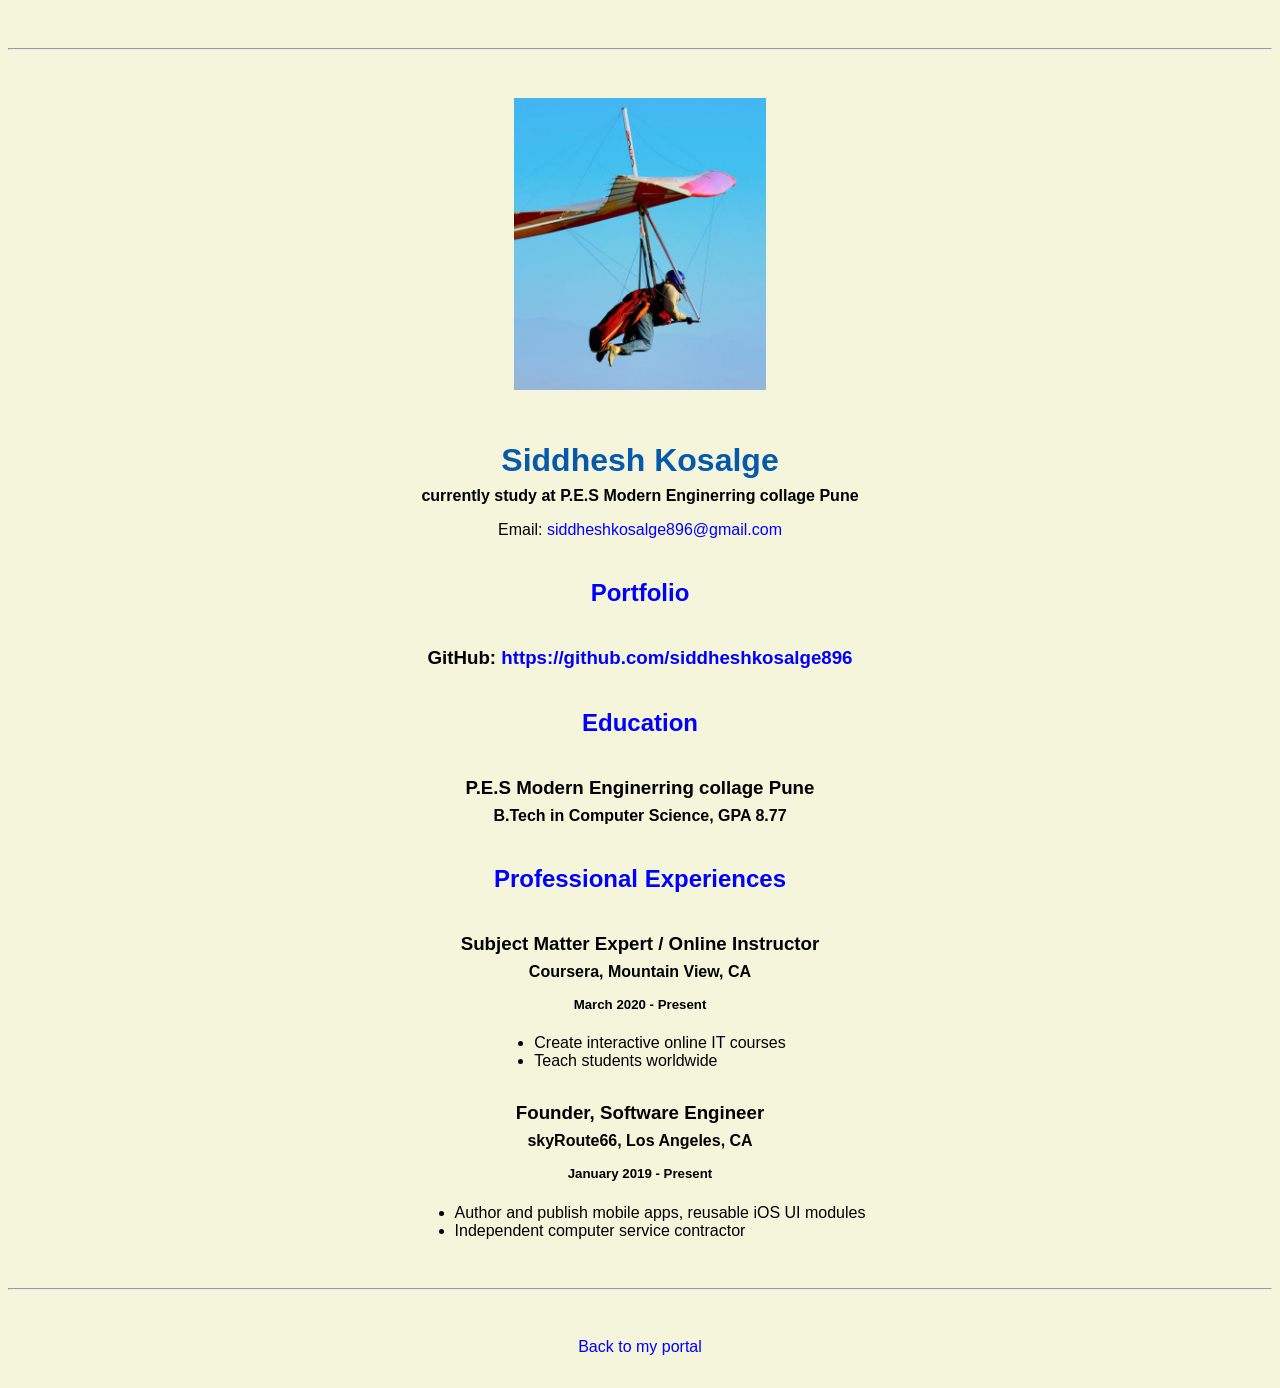
==== resume.html @ 6f418e4e "Update resume.html" ====
<!doctype html>

<!-- this is a comment for human! -->

<html lang="en">

  <header>
    <title>Siddhesh Kosalge Resume</title>
    <link rel="stylesheet" href="./master.css">
    <link rel ="Favicon.ico" href="favicon.ico" type="image/x-icon">
    <link rel ="shortcut" href="favicon.ico" type="image/x-icon">
    <meta name="viewport" content="width-device-width , inital-scale=1 , shrink-to-fit=no">
    <meta name="name" content="Siddhesh Kosalge Portfolio">
    <meta name="robots" content="noindex ,nofollow">
  </header>

  <body>
    <hr>

    <img src="images/headshot.jpg" alt="Harrison Kong's headshot" width="20%">

    <h1>Siddhesh Kosalge </h1>
    <h4>currently study at P.E.S Modern Enginerring collage Pune </h4>

    <p>Email: <a href="mailto:siddheshkosalge896@gmail.com" target="_blank">siddheshkosalge896@gmail.com</a></p>
    <!-- don't post physical address, personal phone number or other personal information on the web! -->

    <h2>Portfolio</h2>
      <h3>GitHub: <a href="https://github.com/siddheshkosalge896" target="_blank">https://github.com/siddheshkosalge896</a></h3>

    <h2>Education</h2>

    <h3>P.E.S Modern Enginerring collage Pune</h3>
    <h4>B.Tech in Computer Science, GPA 8.77</h4>

    <h2>Professional Experiences</h2>

    <h3>Subject Matter Expert / Online Instructor</h3>
    <h4>Coursera, Mountain View, CA</h4>
    <h5>March 2020 - Present</h5>
      <ul>
        <li>Create interactive online IT courses</li>
        <li>Teach students worldwide</li>
      </ul>

    <h3>Founder, Software Engineer</h3>
    <h4>skyRoute66, Los Angeles, CA</h4>
    <h5>January 2019 - Present</h5>
      <ul>
        <li>Author and publish mobile apps, reusable iOS UI modules</li>
        <li>Independent computer service contractor</li>
      </ul>
  </body>

  <footer>
  <hr>
  <p><a href="index.html">Back to my portal</a><p>
  </footer>

</html>
---- master.css ----
/* Cascading stylesheet for the website */

/* Text inside these asterisks and slashes are comments for human */

  a {
    color:blue;/* set the text color to blue here */
    text-decoration: none; /* This means we do not want hyperlinks to be underlined */
  }

  a:hover {
    color: red; /* set the text color to red here */
    text-decoration: none; /* This means we do not want hyperlinks to be underlined */
  }

  body {
    background-color: beige;
    color: black;
    font-family: Arial,helvetica,sans-sans-serif;
    text-align: center;

   }

  footer {
    margin-top: 2rem;
    margin-bottom: 2rem;
  }

  h1 {
    color: #075AAB;
    margin-bottom: 0.5rem;
    margin-top: 3rem;
   }

  h2 {
    color: blue;
    margin-bottom: 2.5rem;
    margin-top: 2.5rem;
   }

  h3 {
    margin-bottom: 0;
    margin-top: 2rem;
  }

  h4 {
    margin-bottom: 1rem;
    margin-top: 0.5rem;
  }

  h5 {
    margin-top: 0.5rem;
  }

  hr {
    margin-bottom: 3rem;
    margin-top: 3rem;
  }

  /* this controls how the bullet points in the resume page looks */
  ul {
    display: table;
    margin: 0 auto;
    text-align: left;
  }
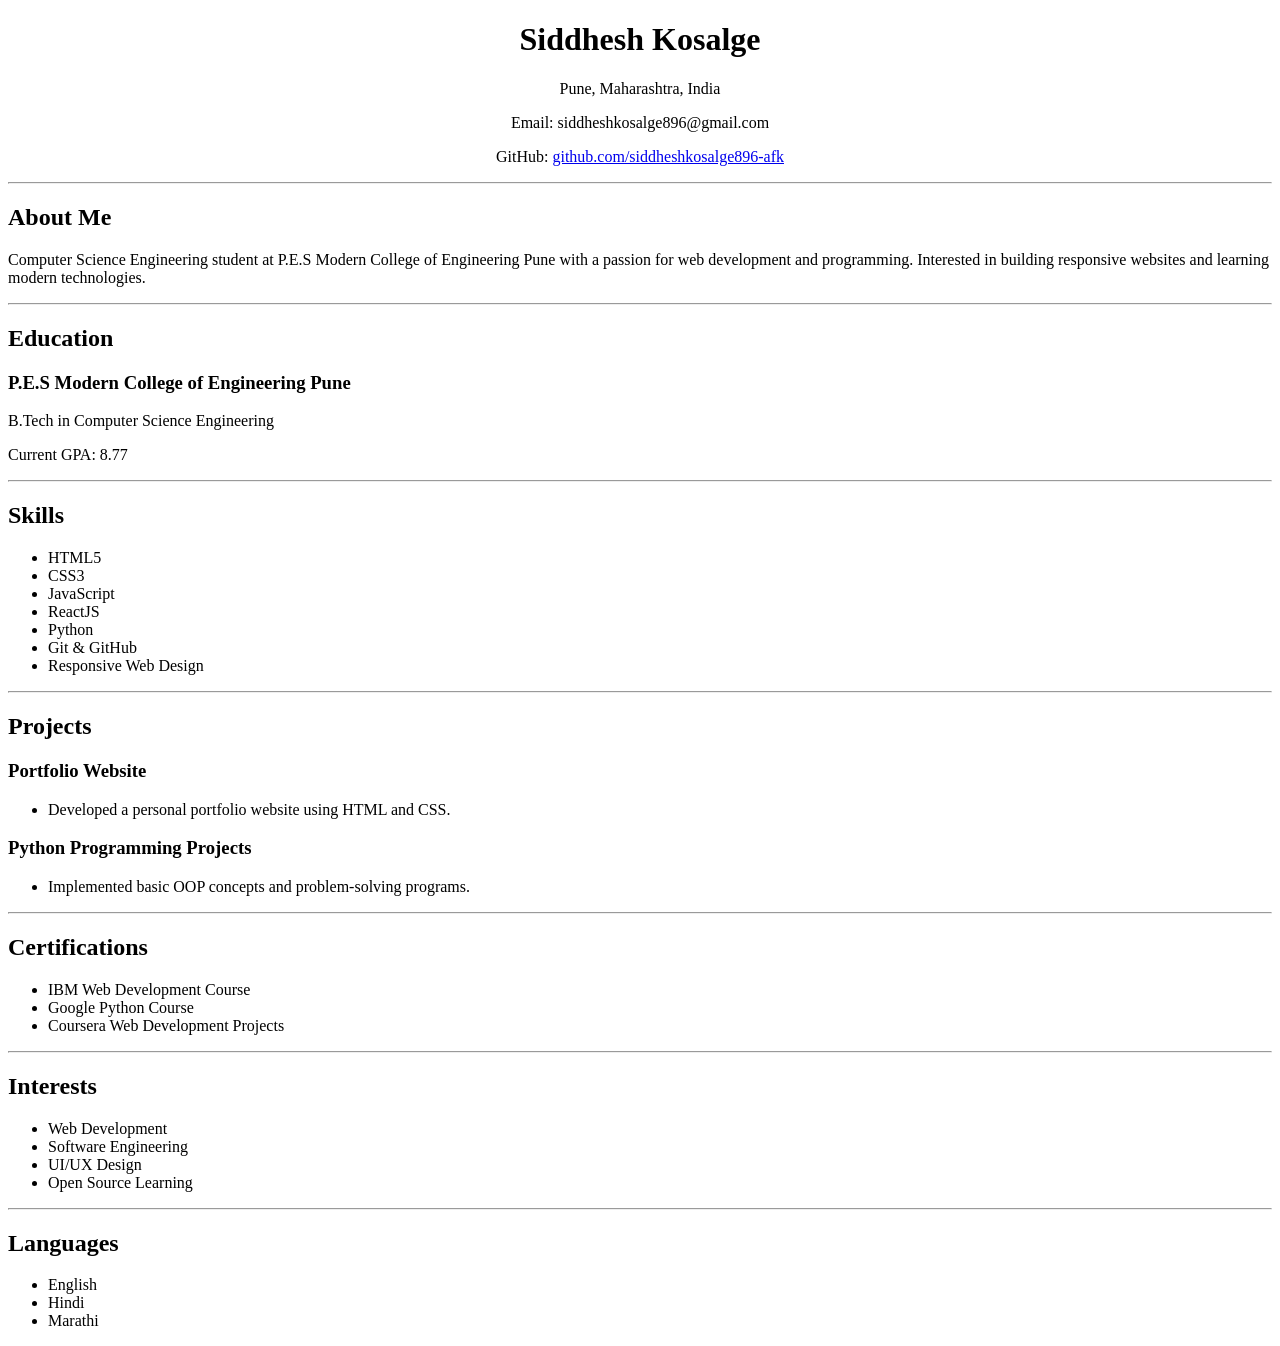
==== commit bcdd987a: "Update resume.html" ====
--- a/resume.html
+++ b/resume.html
@@ -1,60 +1,96 @@
-<!doctype html>
+<!DOCTYPE html>
+<html lang="en">
+<head>
+  <meta charset="UTF-8">
+  <meta name="viewport" content="width=device-width, initial-scale=1.0">
+  <title>Siddhesh Kosalge Resume</title>
+</head>
 
-<!-- this is a comment for human! -->
+<body>
 
-<html lang="en">
+  <center>
+    <h1>Siddhesh Kosalge</h1>
+    <p>Pune, Maharashtra, India</p>
+    <p>Email: siddheshkosalge896@gmail.com</p>
+    <p>
+      GitHub:
+      <a href="https://github.com/siddheshkosalge896-afk" target="_blank">
+        github.com/siddheshkosalge896-afk
+      </a>
+    </p>
+  </center>
 
-  <header>
-    <title>Siddhesh Kosalge Resume</title>
-    <link rel="stylesheet" href="./master.css">
-    <link rel ="Favicon.ico" href="favicon.ico" type="image/x-icon">
-    <link rel ="shortcut" href="favicon.ico" type="image/x-icon">
-    <meta name="viewport" content="width-device-width , inital-scale=1 , shrink-to-fit=no">
-    <meta name="name" content="Siddhesh Kosalge Portfolio">
-    <meta name="robots" content="noindex ,nofollow">
-  </header>
+  <hr>
 
-  <body>
-    <hr>
+  <h2>About Me</h2>
+  <p>
+    Computer Science Engineering student at P.E.S Modern College of Engineering Pune
+    with a passion for web development and programming. Interested in building
+    responsive websites and learning modern technologies.
+  </p>
 
-    <img src="images/headshot.jpg" alt="Harrison Kong's headshot" width="20%">
+  <hr>
 
-    <h1>Siddhesh Kosalge </h1>
-    <h4>currently study at P.E.S Modern Enginerring collage Pune </h4>
+  <h2>Education</h2>
+  <h3>P.E.S Modern College of Engineering Pune</h3>
+  <p>B.Tech in Computer Science Engineering</p>
+  <p>Current GPA: 8.77</p>
 
-    <p>Email: <a href="mailto:siddheshkosalge896@gmail.com" target="_blank">siddheshkosalge896@gmail.com</a></p>
-    <!-- don't post physical address, personal phone number or other personal information on the web! -->
+  <hr>
 
-    <h2>Portfolio</h2>
-      <h3>GitHub: <a href="https://github.com/siddheshkosalge896" target="_blank">https://github.com/siddheshkosalge896</a></h3>
+  <h2>Skills</h2>
+  <ul>
+    <li>HTML5</li>
+    <li>CSS3</li>
+    <li>JavaScript</li>
+    <li>ReactJS</li>
+    <li>Python</li>
+    <li>Git & GitHub</li>
+    <li>Responsive Web Design</li>
+  </ul>
 
-    <h2>Education</h2>
+  <hr>
 
-    <h3>P.E.S Modern Enginerring collage Pune</h3>
-    <h4>B.Tech in Computer Science, GPA 8.77</h4>
+  <h2>Projects</h2>
 
-    <h2>Professional Experiences</h2>
+  <h3>Portfolio Website</h3>
+  <ul>
+    <li>Developed a personal portfolio website using HTML and CSS.</li>
+   
+  </ul>
 
-    <h3>Subject Matter Expert / Online Instructor</h3>
-    <h4>Coursera, Mountain View, CA</h4>
-    <h5>March 2020 - Present</h5>
-      <ul>
-        <li>Create interactive online IT courses</li>
-        <li>Teach students worldwide</li>
-      </ul>
+  <h3>Python Programming Projects</h3>
+  <ul>
+    <li>Implemented basic OOP concepts and problem-solving programs.</li>
+  </ul>
 
-    <h3>Founder, Software Engineer</h3>
-    <h4>skyRoute66, Los Angeles, CA</h4>
-    <h5>January 2019 - Present</h5>
-      <ul>
-        <li>Author and publish mobile apps, reusable iOS UI modules</li>
-        <li>Independent computer service contractor</li>
-      </ul>
-  </body>
+  <hr>
 
-  <footer>
+  <h2>Certifications</h2>
+  <ul>
+    <li>IBM Web Development Course</li>
+    <li>Google Python Course</li>
+    <li>Coursera Web Development Projects</li>
+  </ul>
+
   <hr>
-  <p><a href="index.html">Back to my portal</a><p>
-  </footer>
 
+  <h2>Interests</h2>
+  <ul>
+    <li>Web Development</li>
+    <li>Software Engineering</li>
+    <li>UI/UX Design</li>
+    <li>Open Source Learning</li>
+  </ul>
+
+  <hr>
+
+  <h2>Languages</h2>
+  <ul>
+    <li>English</li>
+    <li>Hindi</li>
+    <li>Marathi</li>
+  </ul>
+
+</body>
 </html>
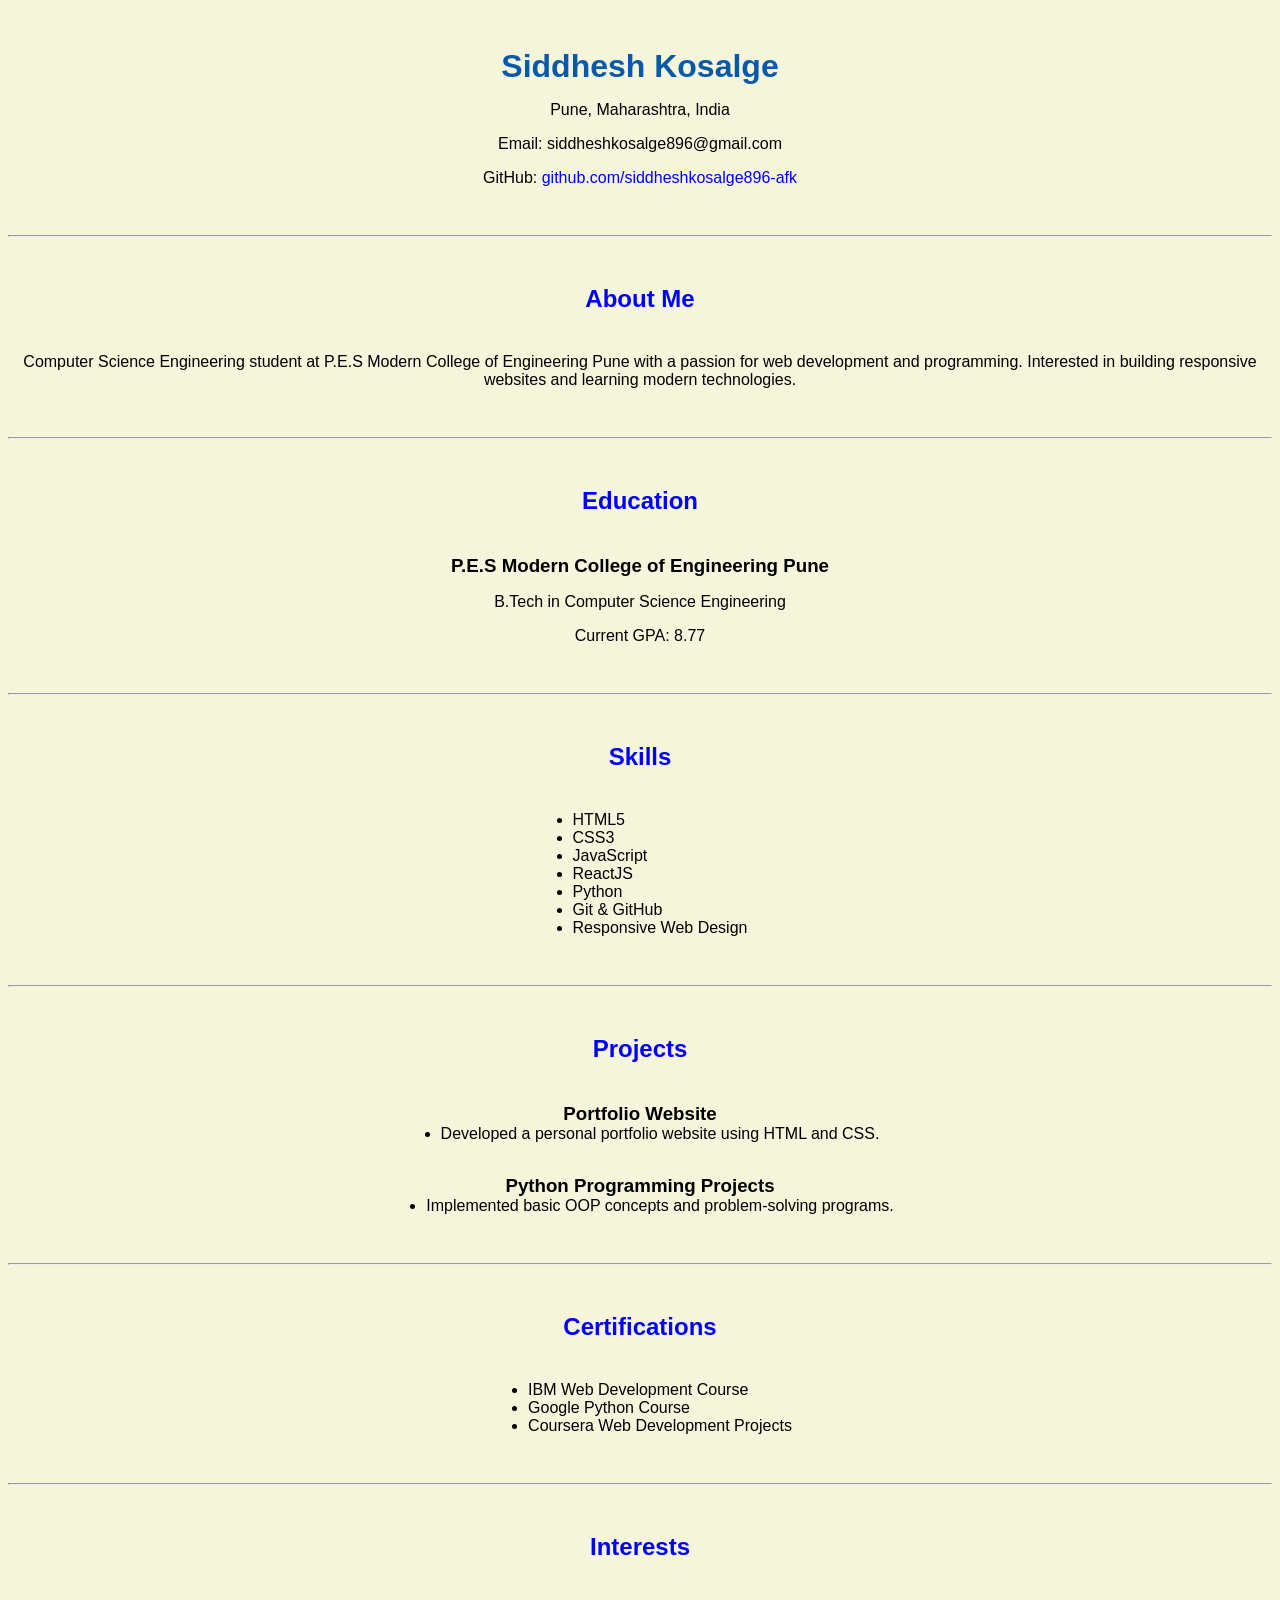
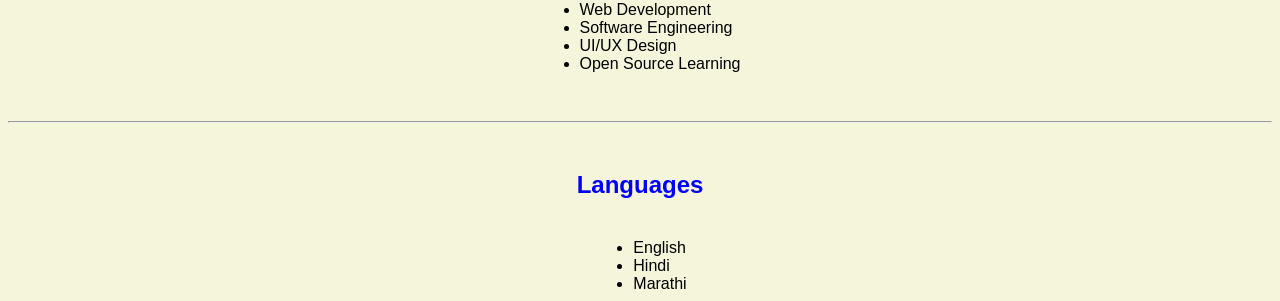
==== commit 41f5c7d4: "Update resume.html" ====
--- a/resume.html
+++ b/resume.html
@@ -4,6 +4,7 @@
   <meta charset="UTF-8">
   <meta name="viewport" content="width=device-width, initial-scale=1.0">
   <title>Siddhesh Kosalge Resume</title>
+  <link rel="stylesheet" href="./master.css">
 </head>
 
 <body>
--- a/master.css
+++ b/master.css
@@ -0,0 +1,64 @@
+/* Cascading stylesheet for the website */
+
+/* Text inside these asterisks and slashes are comments for human */
+
+  a {
+    color:blue;/* set the text color to blue here */
+    text-decoration: none; /* This means we do not want hyperlinks to be underlined */
+  }
+
+  a:hover {
+    color: red; /* set the text color to red here */
+    text-decoration: none; /* This means we do not want hyperlinks to be underlined */
+  }
+
+  body {
+    background-color: beige;
+    color: black;
+    font-family: Arial,helvetica,sans-sans-serif;
+    text-align: center;
+
+   }
+
+  footer {
+    margin-top: 2rem;
+    margin-bottom: 2rem;
+  }
+
+  h1 {
+    color: #075AAB;
+    margin-bottom: 0.5rem;
+    margin-top: 3rem;
+   }
+
+  h2 {
+    color: blue;
+    margin-bottom: 2.5rem;
+    margin-top: 2.5rem;
+   }
+
+  h3 {
+    margin-bottom: 0;
+    margin-top: 2rem;
+  }
+
+  h4 {
+    margin-bottom: 1rem;
+    margin-top: 0.5rem;
+  }
+
+  h5 {
+    margin-top: 0.5rem;
+  }
+
+  hr {
+    margin-bottom: 3rem;
+    margin-top: 3rem;
+  }
+
+  /* this controls how the bullet points in the resume page looks */
+  ul {
+    display: table;
+    margin: 0 auto;
+    text-align: left;
+  }
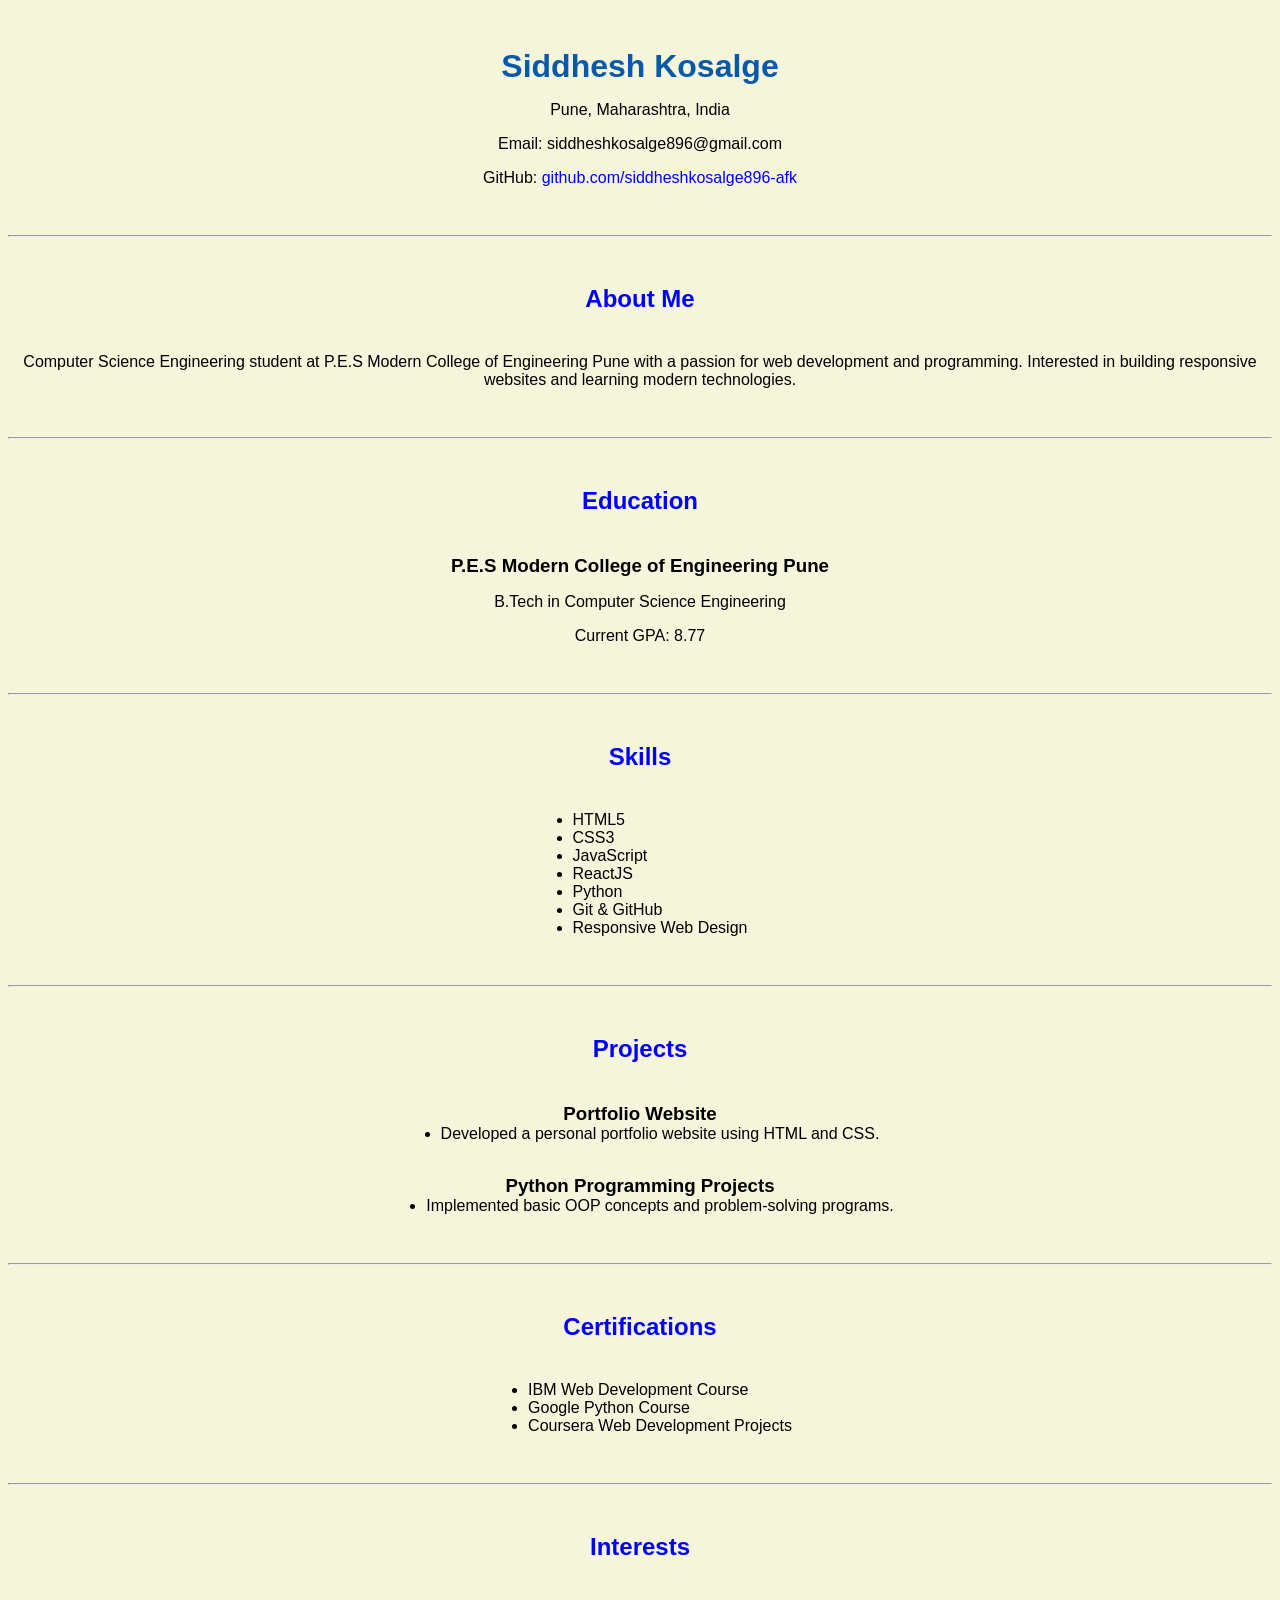
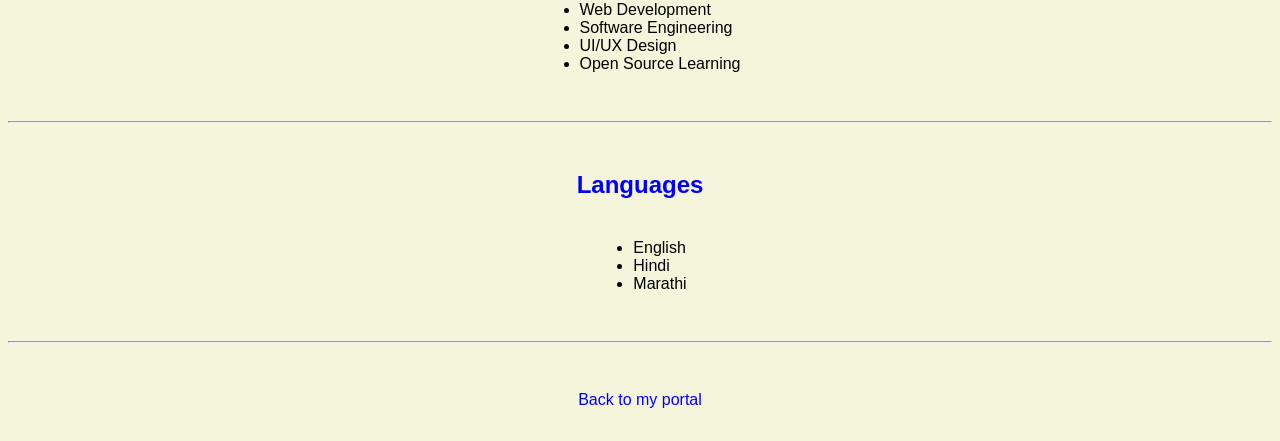
==== commit 6a577e2f: "Update resume.html" ====
--- a/resume.html
+++ b/resume.html
@@ -94,4 +94,9 @@
   </ul>
 
 </body>
+<footer>
+<hr>
+<p><a href="index.html">Back to my portal</a><p>
+</footer>
+ 
 </html>
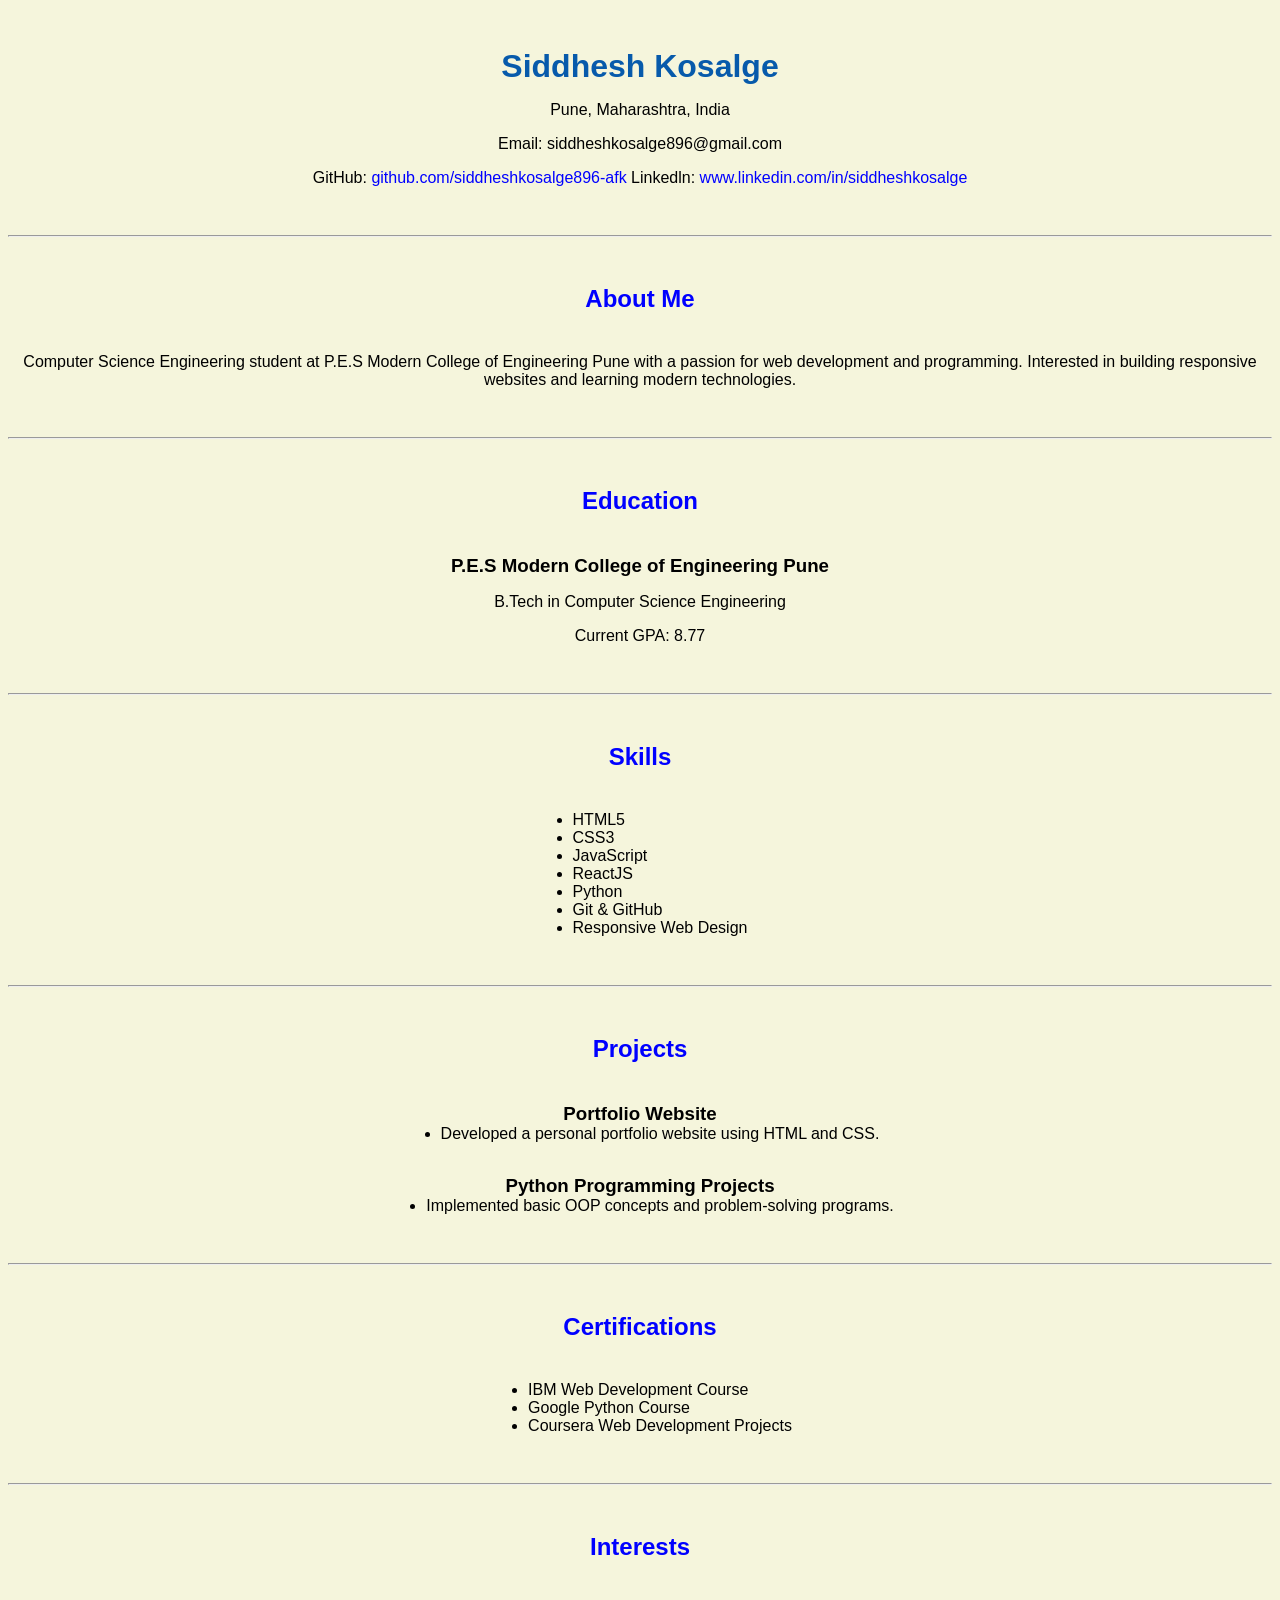
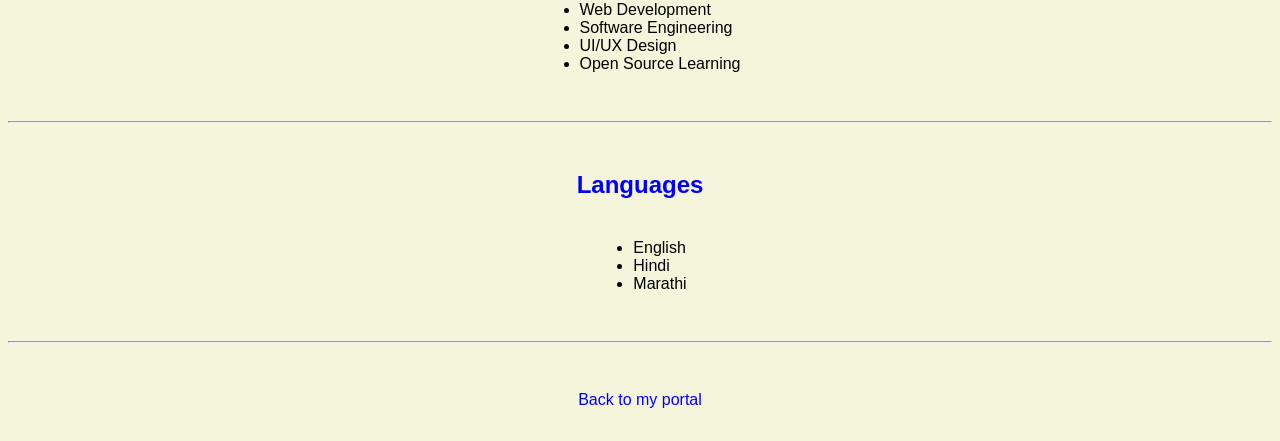
==== commit 41291d7c: "Update resume.html" ====
--- a/resume.html
+++ b/resume.html
@@ -17,6 +17,10 @@
       GitHub:
       <a href="https://github.com/siddheshkosalge896-afk" target="_blank">
         github.com/siddheshkosalge896-afk
+      </a>
+      Linkedln:
+      <a href="https://www.linkedin.com/in/siddheshkosalge/" target="_blank">
+        www.linkedin.com/in/siddheshkosalge
       </a>
     </p>
   </center>
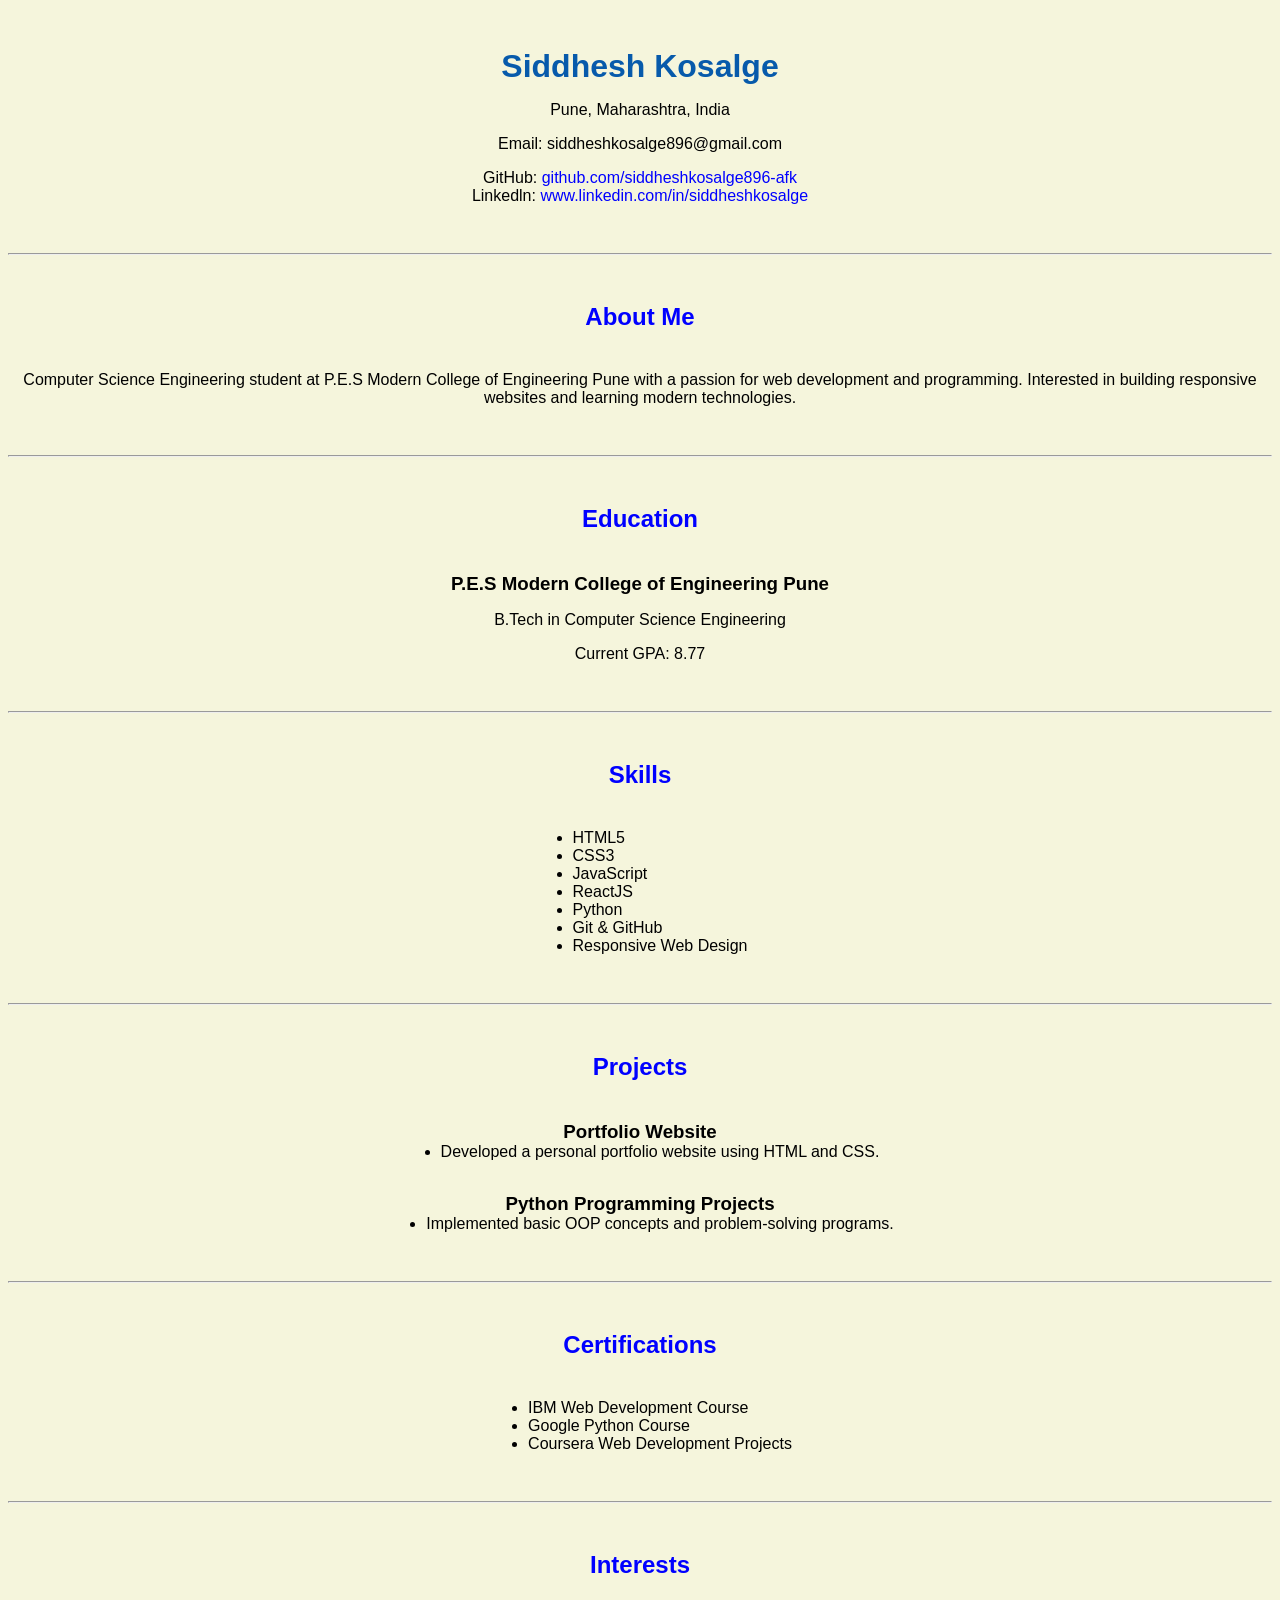
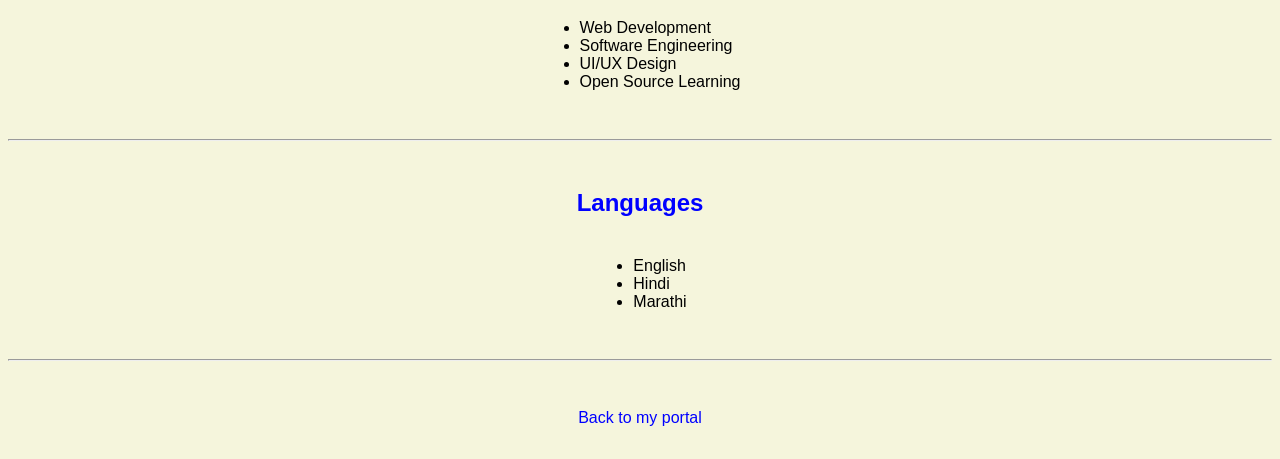
==== commit e809c475: "Update resume.html" ====
--- a/resume.html
+++ b/resume.html
@@ -17,7 +17,7 @@
       GitHub:
       <a href="https://github.com/siddheshkosalge896-afk" target="_blank">
         github.com/siddheshkosalge896-afk
-      </a>
+      </a> <br>
       Linkedln:
       <a href="https://www.linkedin.com/in/siddheshkosalge/" target="_blank">
         www.linkedin.com/in/siddheshkosalge
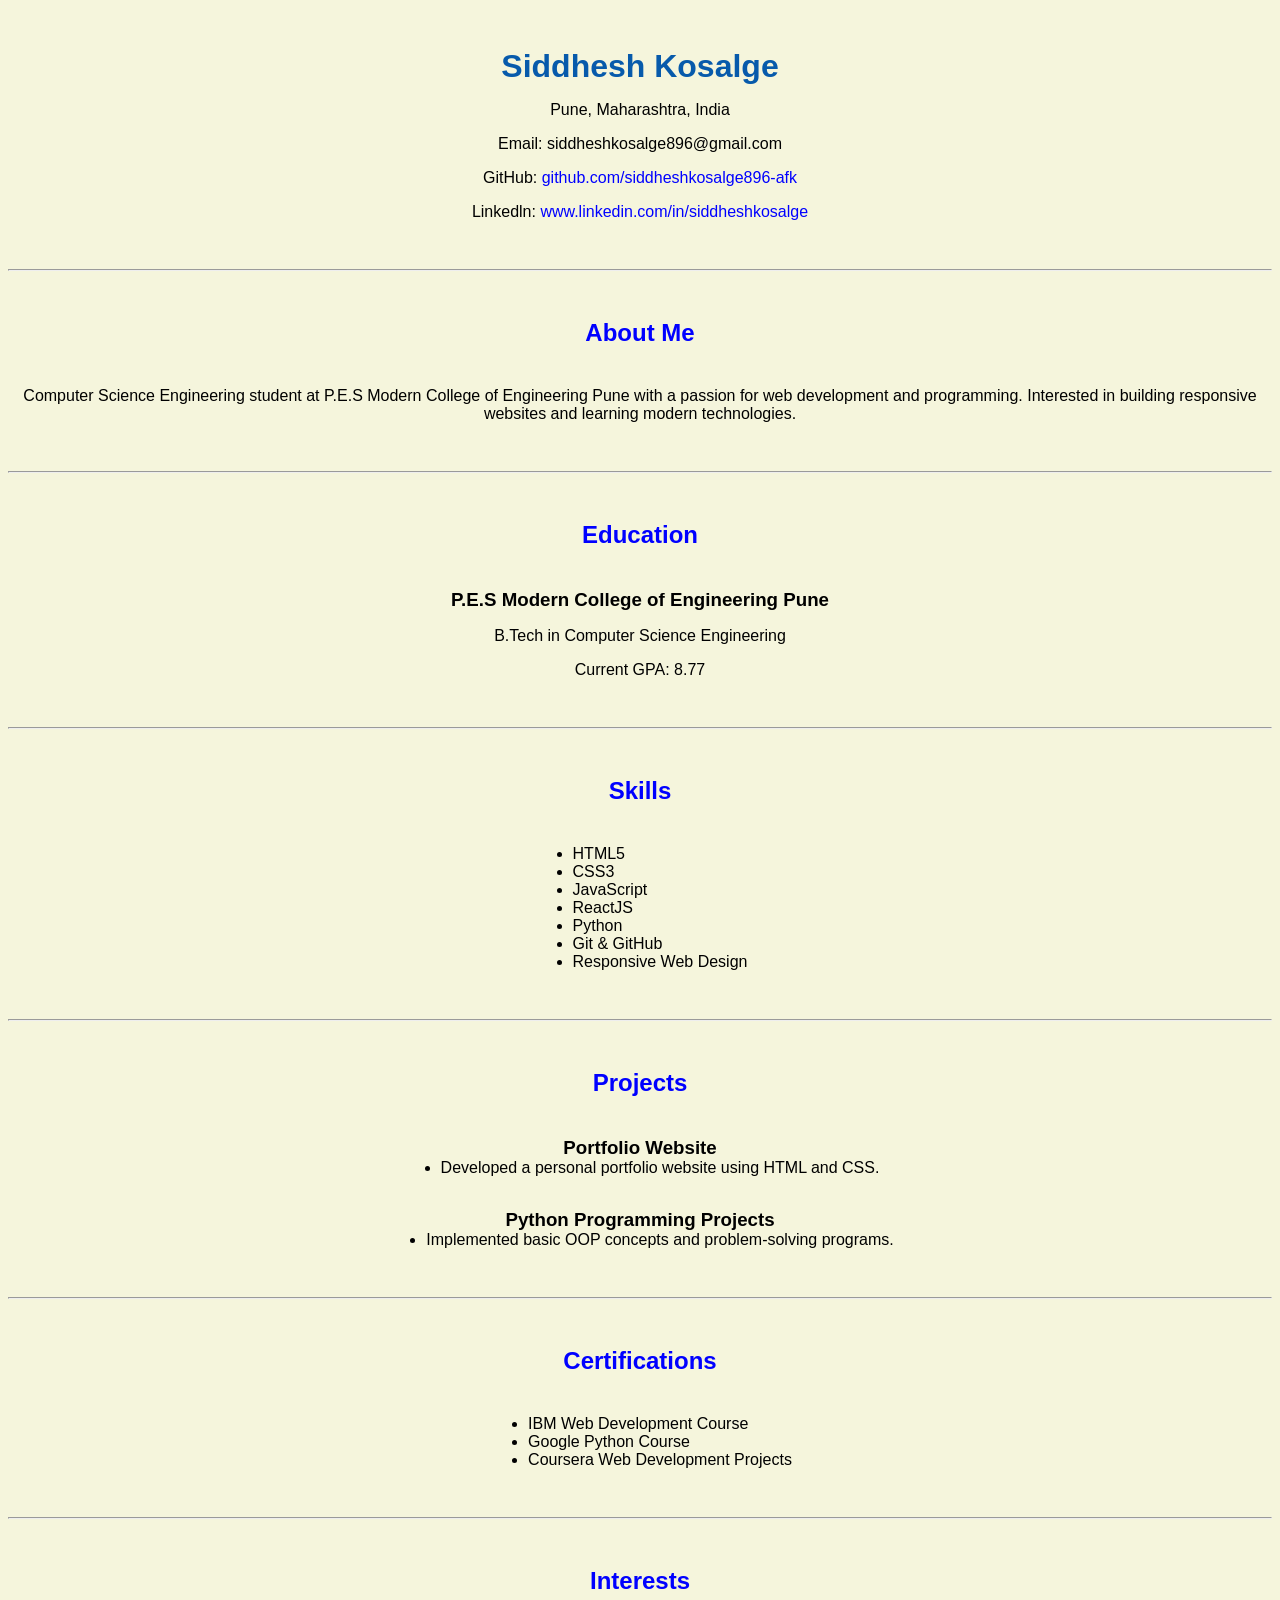
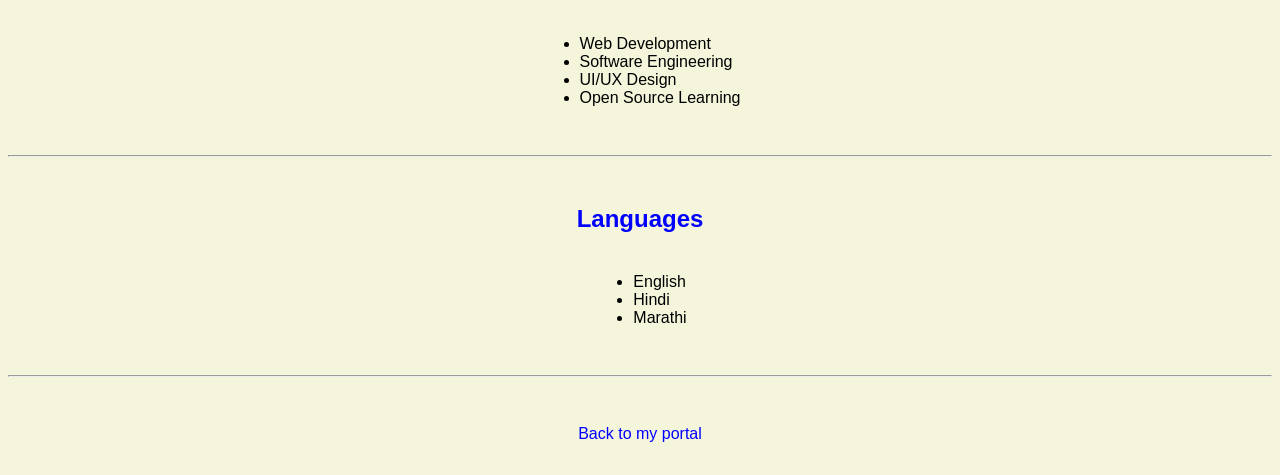
==== commit f1132952: "Update resume.html" ====
--- a/resume.html
+++ b/resume.html
@@ -17,7 +17,9 @@
       GitHub:
       <a href="https://github.com/siddheshkosalge896-afk" target="_blank">
         github.com/siddheshkosalge896-afk
-      </a> <br>
+      </a>
+    </p>
+    <p>
       Linkedln:
       <a href="https://www.linkedin.com/in/siddheshkosalge/" target="_blank">
         www.linkedin.com/in/siddheshkosalge
